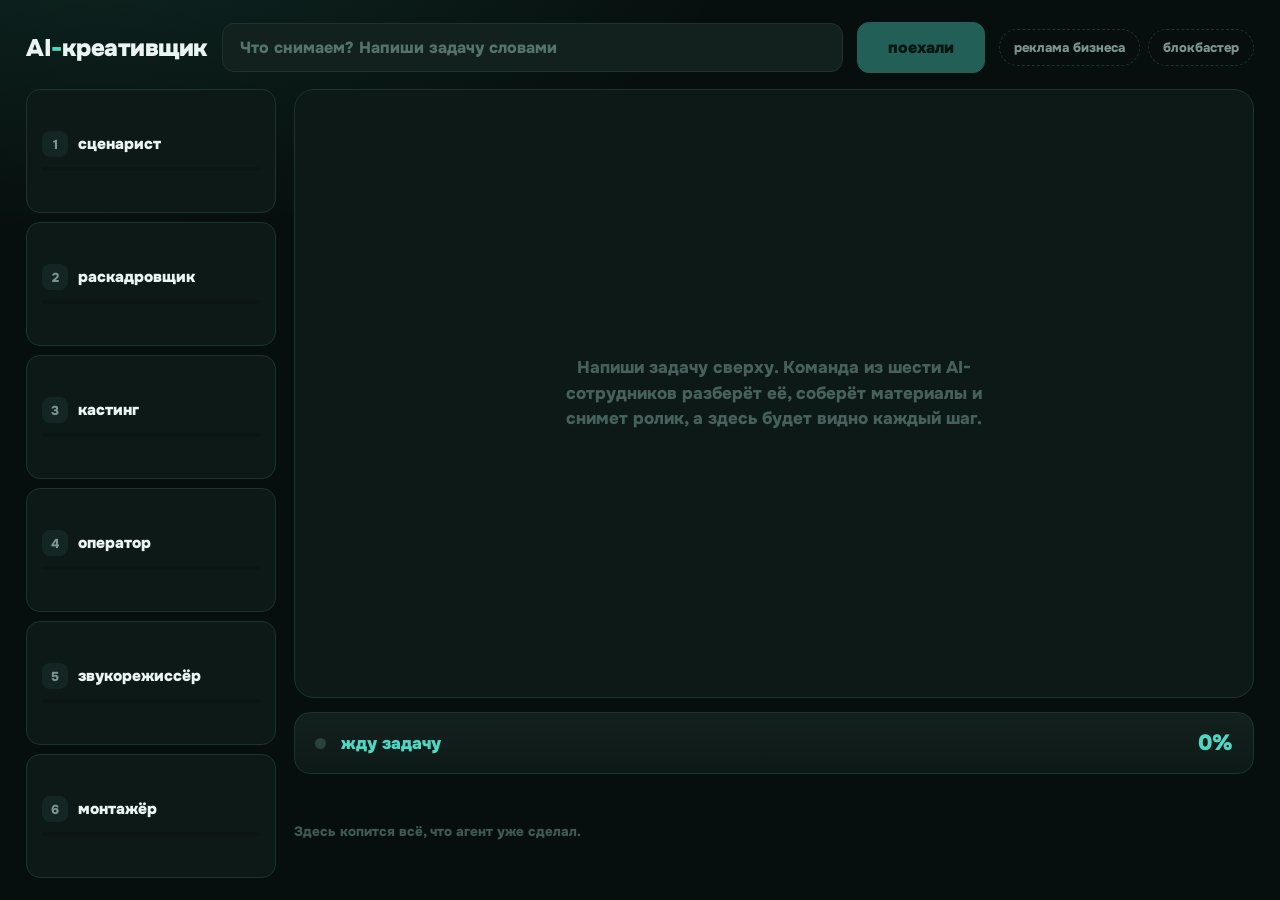
==== 04-video/vitrina/index.html @ 6f53160d "Видео: полная витрина креативщика вместо упрощённой панели Шесть сотрудников, два маршрута, сценарии" ====
<!doctype html>
<html lang="ru">
<head>
<meta charset="utf-8">
<meta name="viewport" content="width=device-width, initial-scale=1">
<title>AI-креативщик</title>
<style>
  @font-face { font-family: 'Onest'; src: url('lib/Onest-ExtraBold.ttf'); font-weight: 800; font-display: swap; }
  @font-face { font-family: 'OnestB'; src: url('lib/Onest-Black.ttf'); font-weight: 900; font-display: swap; }

  :root {
    --bg: #060f0d; --panel: #0d1917; --panel2: #13211e; --line: #1e332e;
    --text: #eaf4f2; --dim: #7b968f; --accent: #4ED8C4; --accent-dim: #2b6f66; --warn: #f0b64d;
  }
  * { margin: 0; padding: 0; box-sizing: border-box; }
  html, body { height: 100%; }
  body {
    background: var(--bg); color: var(--text);
    font-family: 'Onest', system-ui, -apple-system, 'Segoe UI', sans-serif; font-weight: 800;
    background-image: radial-gradient(1100px 600px at 8% -14%, rgba(78,216,196,.13), transparent 60%);
    padding: 22px 26px; display: flex; flex-direction: column;
  }
  #root { flex: 1 1 auto; display: flex; flex-direction: column; gap: 16px; min-height: 0; }

  button, input { font: inherit; color: inherit; appearance: none; -webkit-appearance: none;
    background: var(--panel2); border: 1px solid var(--line); border-radius: 12px; padding: 13px 17px; }
  button { cursor: pointer; transition: .15s; font-size: 15px; }
  button:hover:not(:disabled) { border-color: var(--accent-dim); }
  button:disabled { opacity: .4; cursor: default; }
  button.go { background: var(--accent); color: #04211c; border-color: var(--accent);
    font-family: 'OnestB', sans-serif; font-weight: 900; padding: 14px 30px; font-size: 16px; }

  /* ── ШАПКА ── */
  .top { display: flex; align-items: center; gap: 14px; flex: 0 0 auto; }
  .logo { font-family: 'OnestB', sans-serif; font-weight: 900; font-size: 24px; letter-spacing: -.02em; white-space: nowrap; }
  .logo span { color: var(--accent); }
  .top input { flex: 1; font-weight: 500; font-size: 16px; }
  .top input::placeholder { color: #55736d; }
  .hint { display: flex; gap: 8px; flex: 0 0 auto; }
  .hint button { padding: 9px 14px; font-size: 13px; border-radius: 99px; border-style: dashed; color: var(--dim); background: none; }
  .hint button:hover:not(:disabled) { color: var(--accent); }

  /* ── ПОЛЕ ── */
  .body { flex: 1 1 auto; display: grid; grid-template-columns: 250px 1fr; gap: 18px; min-height: 0; }

  .steps { display: flex; flex-direction: column; gap: 9px; min-height: 0; }
  .st { background: var(--panel); border: 1px solid var(--line); border-radius: 14px; padding: 13px 15px; transition: .3s;
    flex: 1 1 0; display: flex; flex-direction: column; justify-content: center; }
  .st.active { border-color: var(--accent); background: var(--panel2); box-shadow: 0 0 0 4px rgba(78,216,196,.07); }
  .st.done { border-color: #24483f; }
  .st .row { display: flex; align-items: center; gap: 10px; }
  .st em { font-style: normal; width: 26px; height: 26px; flex: 0 0 26px; border-radius: 8px; display: grid; place-items: center;
    background: #142623; color: var(--dim); font-size: 13px; }
  .st.active em { background: var(--accent); color: #04211c; }
  .st.done em { background: #1b3d36; color: var(--accent); }
  .st b { font-family: 'OnestB', sans-serif; font-weight: 900; font-size: 15.5px; }
  .st .p { height: 4px; background: #0b1614; border-radius: 99px; overflow: hidden; margin-top: 10px; }
  .st .p i { display: block; height: 100%; background: var(--accent); transition: width .5s ease; }

  .scene { display: flex; flex-direction: column; gap: 14px; min-height: 0; }

  .stage { flex: 1 1 auto; background: var(--panel); border: 1px solid var(--line); border-radius: 20px;
    display: grid; place-items: center; overflow: hidden; position: relative; min-height: 0; padding: 20px; }
  .stage > * { max-width: 100%; max-height: 100%; }
  .stage > .fin { height: 100%; }
  .stage .shot { width: 100%; height: 100%; object-fit: contain; border-radius: 12px; display: block; animation: swap .5s ease; }
  @keyframes swap { from { opacity: 0; transform: scale(.975); } to { opacity: 1; transform: none; } }
  .stage .tag { position: absolute; left: 20px; top: 18px; background: rgba(6,15,13,.88); border: 1px solid var(--line);
    border-radius: 99px; padding: 8px 16px; font-size: 13.5px; font-weight: 500; }
  .stage .tag b { color: var(--accent); font-family: 'OnestB', sans-serif; font-weight: 900; }
  .stage .idle { color: #46615c; font-size: 17px; text-align: center; max-width: 460px; line-height: 1.5; font-weight: 500; }
  .stage pre { font-family: ui-monospace, Consolas, monospace; font-size: clamp(15px, 1.3vw, 21px); line-height: 2; color: #a8ccc5;
    white-space: pre-wrap; font-weight: 400; max-height: 100%; overflow: hidden; animation: swap .5s ease; }
  .stage video { width: 100%; height: 100%; object-fit: contain; border-radius: 12px; background: #000; }

  .fin { display: flex; gap: 30px; align-items: center; justify-content: center; width: 100%; height: 100%; align-self: stretch; animation: swap .5s ease; min-height: 0; }
  .fin video { height: 100%; max-height: 100%; width: auto; max-width: 52%; object-fit: contain; border-radius: 14px; background: #000; flex: 0 0 auto; }
  .fin .info { flex: 0 1 380px; min-width: 240px; }
  .fin .info h4 { font-family: 'OnestB', sans-serif; font-weight: 900; font-size: clamp(30px, 3.2vw, 46px); line-height: 1.05; letter-spacing: -.02em; }
  .fin .info h4 span { color: var(--accent); }
  .fin .info p { color: var(--dim); font-size: 16px; margin-top: 12px; font-weight: 500; }
  .fin .info ul { list-style: none; margin-top: 20px; display: grid; gap: 9px; }
  .fin .info li { display: flex; gap: 10px; align-items: center; font-size: 15.5px; }
  .fin .info li em { font-style: normal; color: var(--accent); }

  .render { text-align: center; animation: swap .4s ease; }
  .render .big { font-family: 'OnestB', sans-serif; font-weight: 900; font-size: clamp(56px, 8vw, 96px); color: var(--accent); line-height: 1; }
  .render .cap { font-size: 17px; color: var(--dim); margin-top: 14px; font-weight: 500; }
  .render .ring { width: min(52vh, 320px); height: 6px; background: #0b1614; border-radius: 99px; margin: 22px auto 0; overflow: hidden; }
  .render .ring i { display: block; height: 100%; background: linear-gradient(90deg, var(--accent-dim), var(--accent)); transition: width .4s linear; }

  .say { flex: 0 0 auto; background: linear-gradient(180deg, var(--panel2), var(--panel));
    border: 1px solid var(--accent-dim); border-radius: 16px; padding: 16px 20px; display: flex; align-items: center; gap: 15px; }
  .say.idle { border-color: var(--line); }
  .dot { width: 11px; height: 11px; flex: 0 0 11px; border-radius: 99px; background: var(--accent);
    box-shadow: 0 0 0 0 rgba(78,216,196,.55); animation: pulse 1.6s infinite; }
  .say.idle .dot { animation: none; background: #2a413c; }
  @keyframes pulse { 70% { box-shadow: 0 0 0 13px rgba(78,216,196,0); } 100% { box-shadow: 0 0 0 0 rgba(78,216,196,0); } }
  .say .who { font-family: 'OnestB', sans-serif; font-weight: 900; font-size: 17px; color: var(--accent); white-space: nowrap; }
  .say .txt { font-size: 18px; line-height: 1.3; flex: 1; }
  .say .txt.warn { color: var(--warn); }
  .say .num { font-family: 'OnestB', sans-serif; font-weight: 900; font-size: 22px; color: var(--accent); white-space: nowrap; }

  .strip { flex: 0 0 auto; display: flex; gap: 10px; overflow-x: auto; padding-bottom: 4px; min-height: 90px; align-items: center; }
  .strip::-webkit-scrollbar { height: 6px; }
  .strip::-webkit-scrollbar-thumb { background: #1e332e; border-radius: 99px; }
  .thumb { flex: 0 0 130px; height: 82px; border-radius: 11px; overflow: hidden; border: 1px solid var(--line);
    background: var(--panel); position: relative; animation: swap .4s ease backwards; }
  .thumb img { width: 100%; height: 100%; object-fit: cover; display: block; opacity: .85; }
  .thumb .n { position: absolute; left: 0; right: 0; bottom: 0; background: linear-gradient(transparent, rgba(6,15,13,.94));
    padding: 16px 8px 6px; font-size: 11.5px; font-family: 'OnestB', sans-serif; font-weight: 900; }
  .thumb.txt { display: grid; place-items: center; color: var(--dim); font-size: 12px; text-align: center; padding: 8px; font-weight: 500; }
  .strip .empty { color: #3f5955; font-size: 13.5px; font-weight: 500; }

  @media (max-width: 1150px) {
    .body { grid-template-columns: 1fr; }
    .steps { flex-direction: row; overflow-x: auto; }
    .st { flex: 0 0 170px; }
  }
</style>
</head>
<body>
<div id="root"></div>

<script src="lib/react.production.min.js"></script>
<script src="lib/react-dom.production.min.js"></script>
<script src="scenarii.js"></script>
<script>
(function () {
  var e = React.createElement;
  var useState = React.useState, useRef = React.useRef, useEffect = React.useEffect;

  function mmss(s) {
    s = Math.max(0, Math.round(s));
    var m = Math.floor(s / 60), x = s % 60;
    return m + ':' + (x < 10 ? '0' : '') + x;
  }

  function App() {
    var a = useState(''), text = a[0], setText = a[1];
    var b = useState(null), route = b[0], setRoute = b[1];
    var c = useState(-1), stage = c[0], setStage = c[1];
    var d = useState(null), now = d[0], setNow = d[1];
    var f = useState(null), shot = f[0], setShot = f[1];
    var g = useState([]), strip = g[0], setStrip = g[1];
    var h = useState({}), prog = h[0], setProg = h[1];
    var i2 = useState(false), running = i2[0], setRunning = i2[1];
    var j = useState(false), fin = j[0], setFin = j[1];

    var timers = useRef([]), stripBox = useRef(null);
    var speed = (typeof SHOW_SPEED === 'number' && SHOW_SPEED > 0) ? SHOW_SPEED : 40;

    useEffect(function () { if (stripBox.current) stripBox.current.scrollLeft = stripBox.current.scrollWidth; }, [strip]);
    useEffect(function () { return function () { timers.current.forEach(clearTimeout); }; }, []);

    function start(q) {
      var query = (q === undefined ? text : q).trim();
      if (!query) return;
      timers.current.forEach(clearTimeout); timers.current = [];

      var r = pickRoute(query);
      setText(query); setRoute(r); setStage(-1); setNow(null); setShot(null);
      setStrip([]); setProg({}); setFin(false); setRunning(true);

      var per = {};
      r.steps.forEach(function (s) { per[s.stage] = (per[s.stage] || 0) + 1; });

      var t = 450, uid = 0, seen = {};

      r.steps.forEach(function (st) {
        var shown = st.render ? Math.max(1700, (st.wait * 1000) / speed) : Math.max(560, (st.wait * 1000) / speed);
        var visual = st.input || st.art || null;

        timers.current.push(setTimeout(function () {
          setStage(st.stage);
          setNow({ who: st.who, text: st.text, warn: st.warn, render: !!st.render, total: st.wait, left: st.wait, frac: 0 });
          if (visual) setShot({ kind: visual.type === 'text' ? 'text' : 'image', data: visual, key: 's' + (++uid) });
        }, t));

        var ticks = st.render ? 40 : 8;
        for (var q2 = 1; q2 <= ticks; q2++) {
          (function (n) {
            timers.current.push(setTimeout(function () {
              var frac = n / ticks;
              setNow(function (p) { return p ? Object.assign({}, p, { left: st.wait * (1 - frac), frac: frac }) : p; });
              setProg(function (p) {
                var o = Object.assign({}, p);
                o[st.stage] = Math.round(((seen[st.stage] || 0) + frac) / per[st.stage] * 100);
                return o;
              });
            }, t + (shown / ticks) * n));
          })(q2);
        }

        t += shown;

        timers.current.push(setTimeout(function () {
          seen[st.stage] = (seen[st.stage] || 0) + 1;
          if (visual) {
            setStrip(function (p) {
              return p.concat([{ id: 'f' + p.length, src: visual.src, title: visual.title || '', text: visual.type === 'text' }]);
            });
          }
        }, t));
        t += 140;
      });

      timers.current.push(setTimeout(function () {
        setStage(CREW.length); setFin(true); setRunning(false);
        setNow(null); setShot({ kind: 'video', data: r, key: 'final' });
      }, t + 350));
    }

    var overall = fin ? 100 : stage < 0 ? 0 : Math.round(((stage + (now && now.frac ? now.frac : 0)) / CREW.length) * 100);

    var sceneInner;
    if (now && now.render) {
      var pct = Math.round((now.frac || 0) * 100);
      sceneInner = e('div', { className: 'render' },
        e('div', { className: 'big' }, mmss(now.left)),
        e('div', { className: 'cap' }, now.text + ' · осталось из ' + mmss(now.total)),
        e('div', { className: 'ring' }, e('i', { style: { width: pct + '%' } })));
    } else if (shot && shot.kind === 'image') {
      sceneInner = e(React.Fragment, null,
        e('img', { className: 'shot', src: shot.data.src, alt: shot.data.title, key: shot.key }),
        e('div', { className: 'tag' }, e('b', null, shot.data.title),
          shot.data.note ? ' · ' + shot.data.note : shot.data.caption ? ' · ' + shot.data.caption : ''));
    } else if (shot && shot.kind === 'text') {
      sceneInner = e(React.Fragment, null,
        e('pre', { key: shot.key }, shot.data.body),
        e('div', { className: 'tag' }, e('b', null, shot.data.title), shot.data.caption ? ' · ' + shot.data.caption : ''));
    } else if (shot && shot.kind === 'video') {
      var bits = String(shot.data.meta || '').split('·').map(function (x) { return x.trim(); }).filter(Boolean);
      sceneInner = e('div', { className: 'fin' },
        e('video', { src: shot.data.video, controls: true, autoPlay: true, playsInline: true, key: 'v' }),
        e('div', { className: 'info' },
          e('h4', null, 'Ролик ', e('span', null, 'готов')),
          e('p', null, shot.data.kind),
          e('ul', null, bits.map(function (x, i) {
            return e('li', { key: i }, e('em', null, '✓'), x);
          }))
        ));
    } else {
      sceneInner = e('p', { className: 'idle' }, 'Напиши задачу сверху. Команда из шести AI-сотрудников разберёт её, соберёт материалы и снимет ролик, а здесь будет видно каждый шаг.');
    }

    return e(React.Fragment, null,
      e('div', { className: 'top' },
        e('div', { className: 'logo' }, 'AI', e('span', null, '-'), 'креативщик'),
        e('input', { value: text, placeholder: 'Что снимаем? Напиши задачу словами',
          onChange: function (ev) { setText(ev.target.value); },
          onKeyDown: function (ev) { if (ev.key === 'Enter') start(); }, disabled: running }),
        e('button', { className: 'go', onClick: function () { start(); }, disabled: running || !text.trim() },
          running ? 'работаю' : fin ? 'ещё раз' : 'поехали'),
        e('div', { className: 'hint' }, ROUTES.map(function (r) {
          return e('button', { key: r.id, disabled: running,
            onClick: function () { setText(r.examples[0]); start(r.examples[0]); } }, r.btn || r.kind);
        }))
      ),

      e('div', { className: 'body' },
        e('div', { className: 'steps' }, CREW.map(function (m, i) {
          var cls = i < stage ? 'done' : i === stage ? 'active' : '';
          var p = i < stage ? 100 : (prog[i] || 0);
          return e('div', { className: 'st ' + cls, key: m.role },
            e('div', { className: 'row' }, e('em', null, i < stage ? '✓' : String(i + 1)), e('b', null, m.role.replace('AI-', ''))),
            e('div', { className: 'p' }, e('i', { style: { width: p + '%' } })));
        })),

        e('div', { className: 'scene' },
          e('div', { className: 'stage' }, sceneInner),

          e('div', { className: 'say' + (now ? '' : ' idle') },
            e('div', { className: 'dot' }),
            e('div', { className: 'who' }, now ? 'AI-' + now.who : fin ? 'готово' : 'жду задачу'),
            e('div', { className: 'txt' + (now && now.warn ? ' warn' : '') },
              now ? now.text : fin ? 'Ролик собран, играет выше.' : route ? route.plan : ''),
            e('div', { className: 'num' }, overall + '%')
          ),

          e('div', { className: 'strip', ref: stripBox },
            strip.length === 0
              ? e('span', { className: 'empty' }, 'Здесь копится всё, что агент уже сделал.')
              : strip.map(function (x, i) {
                  return x.text
                    ? e('div', { className: 'thumb txt', key: x.id, style: { animationDelay: (i * 40) + 'ms' } }, x.title)
                    : e('div', { className: 'thumb', key: x.id, style: { animationDelay: (i * 40) + 'ms' } },
                        e('img', { src: x.src, alt: x.title }), e('div', { className: 'n' }, x.title));
                })
          )
        )
      )
    );
  }

  ReactDOM.createRoot(document.getElementById('root')).render(e(App));
})();
</script>
</body>
</html>
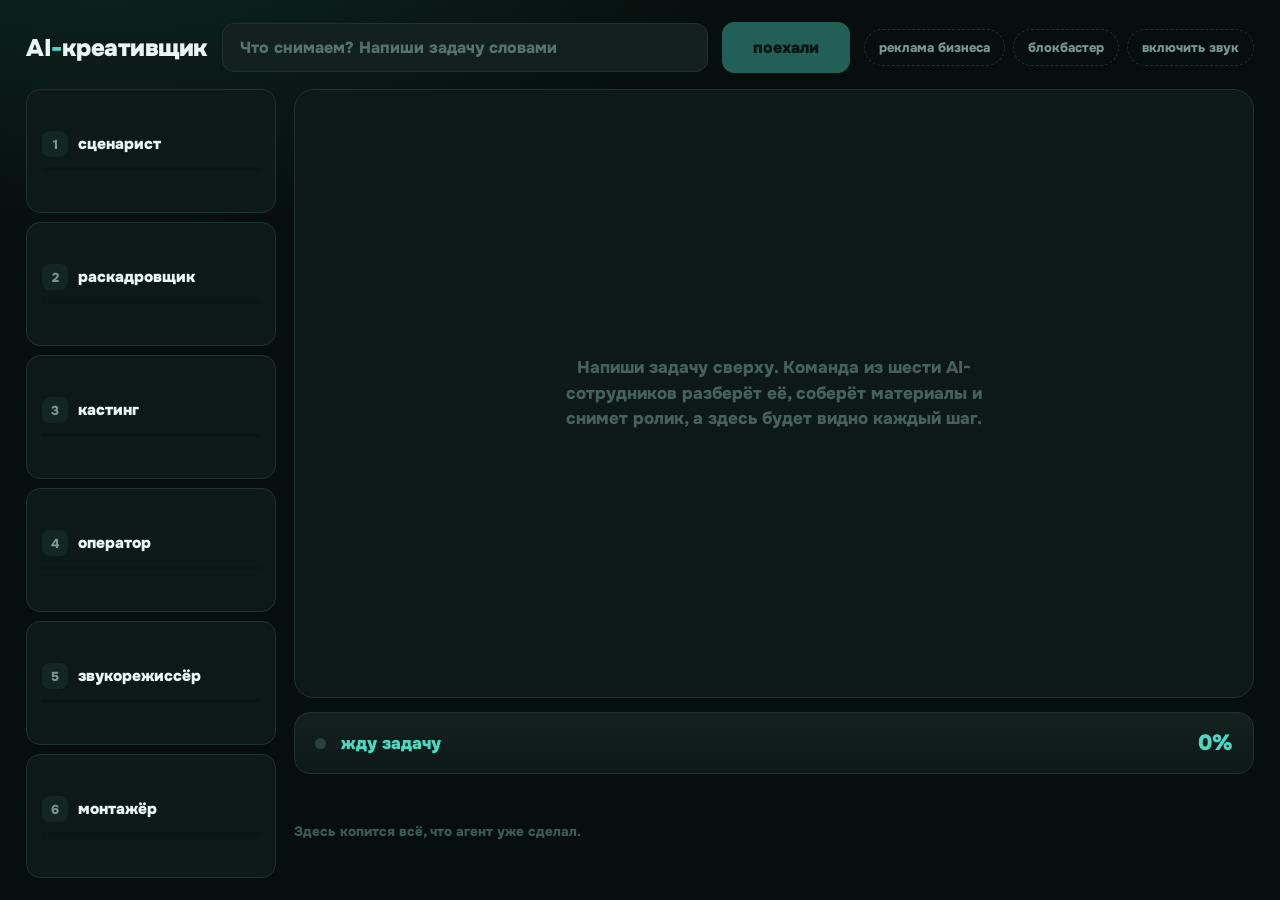
==== commit 05dec179: "Звук на всех экранах, витрина больше не проматывается У витрины стояла скорость 40x — бизнес-маршрут" ====
--- a/04-video/vitrina/index.html
+++ b/04-video/vitrina/index.html
@@ -1,300 +1,346 @@
-<!doctype html>
-<html lang="ru">
-<head>
-<meta charset="utf-8">
-<meta name="viewport" content="width=device-width, initial-scale=1">
-<title>AI-креативщик</title>
-<style>
-  @font-face { font-family: 'Onest'; src: url('lib/Onest-ExtraBold.ttf'); font-weight: 800; font-display: swap; }
-  @font-face { font-family: 'OnestB'; src: url('lib/Onest-Black.ttf'); font-weight: 900; font-display: swap; }
-
-  :root {
-    --bg: #060f0d; --panel: #0d1917; --panel2: #13211e; --line: #1e332e;
-    --text: #eaf4f2; --dim: #7b968f; --accent: #4ED8C4; --accent-dim: #2b6f66; --warn: #f0b64d;
-  }
-  * { margin: 0; padding: 0; box-sizing: border-box; }
-  html, body { height: 100%; }
-  body {
-    background: var(--bg); color: var(--text);
-    font-family: 'Onest', system-ui, -apple-system, 'Segoe UI', sans-serif; font-weight: 800;
-    background-image: radial-gradient(1100px 600px at 8% -14%, rgba(78,216,196,.13), transparent 60%);
-    padding: 22px 26px; display: flex; flex-direction: column;
-  }
-  #root { flex: 1 1 auto; display: flex; flex-direction: column; gap: 16px; min-height: 0; }
-
-  button, input { font: inherit; color: inherit; appearance: none; -webkit-appearance: none;
-    background: var(--panel2); border: 1px solid var(--line); border-radius: 12px; padding: 13px 17px; }
-  button { cursor: pointer; transition: .15s; font-size: 15px; }
-  button:hover:not(:disabled) { border-color: var(--accent-dim); }
-  button:disabled { opacity: .4; cursor: default; }
-  button.go { background: var(--accent); color: #04211c; border-color: var(--accent);
-    font-family: 'OnestB', sans-serif; font-weight: 900; padding: 14px 30px; font-size: 16px; }
-
-  /* ── ШАПКА ── */
-  .top { display: flex; align-items: center; gap: 14px; flex: 0 0 auto; }
-  .logo { font-family: 'OnestB', sans-serif; font-weight: 900; font-size: 24px; letter-spacing: -.02em; white-space: nowrap; }
-  .logo span { color: var(--accent); }
-  .top input { flex: 1; font-weight: 500; font-size: 16px; }
-  .top input::placeholder { color: #55736d; }
-  .hint { display: flex; gap: 8px; flex: 0 0 auto; }
-  .hint button { padding: 9px 14px; font-size: 13px; border-radius: 99px; border-style: dashed; color: var(--dim); background: none; }
-  .hint button:hover:not(:disabled) { color: var(--accent); }
-
-  /* ── ПОЛЕ ── */
-  .body { flex: 1 1 auto; display: grid; grid-template-columns: 250px 1fr; gap: 18px; min-height: 0; }
-
-  .steps { display: flex; flex-direction: column; gap: 9px; min-height: 0; }
-  .st { background: var(--panel); border: 1px solid var(--line); border-radius: 14px; padding: 13px 15px; transition: .3s;
-    flex: 1 1 0; display: flex; flex-direction: column; justify-content: center; }
-  .st.active { border-color: var(--accent); background: var(--panel2); box-shadow: 0 0 0 4px rgba(78,216,196,.07); }
-  .st.done { border-color: #24483f; }
-  .st .row { display: flex; align-items: center; gap: 10px; }
-  .st em { font-style: normal; width: 26px; height: 26px; flex: 0 0 26px; border-radius: 8px; display: grid; place-items: center;
-    background: #142623; color: var(--dim); font-size: 13px; }
-  .st.active em { background: var(--accent); color: #04211c; }
-  .st.done em { background: #1b3d36; color: var(--accent); }
-  .st b { font-family: 'OnestB', sans-serif; font-weight: 900; font-size: 15.5px; }
-  .st .p { height: 4px; background: #0b1614; border-radius: 99px; overflow: hidden; margin-top: 10px; }
-  .st .p i { display: block; height: 100%; background: var(--accent); transition: width .5s ease; }
-
-  .scene { display: flex; flex-direction: column; gap: 14px; min-height: 0; }
-
-  .stage { flex: 1 1 auto; background: var(--panel); border: 1px solid var(--line); border-radius: 20px;
-    display: grid; place-items: center; overflow: hidden; position: relative; min-height: 0; padding: 20px; }
-  .stage > * { max-width: 100%; max-height: 100%; }
-  .stage > .fin { height: 100%; }
-  .stage .shot { width: 100%; height: 100%; object-fit: contain; border-radius: 12px; display: block; animation: swap .5s ease; }
-  @keyframes swap { from { opacity: 0; transform: scale(.975); } to { opacity: 1; transform: none; } }
-  .stage .tag { position: absolute; left: 20px; top: 18px; background: rgba(6,15,13,.88); border: 1px solid var(--line);
-    border-radius: 99px; padding: 8px 16px; font-size: 13.5px; font-weight: 500; }
-  .stage .tag b { color: var(--accent); font-family: 'OnestB', sans-serif; font-weight: 900; }
-  .stage .idle { color: #46615c; font-size: 17px; text-align: center; max-width: 460px; line-height: 1.5; font-weight: 500; }
-  .stage pre { font-family: ui-monospace, Consolas, monospace; font-size: clamp(15px, 1.3vw, 21px); line-height: 2; color: #a8ccc5;
-    white-space: pre-wrap; font-weight: 400; max-height: 100%; overflow: hidden; animation: swap .5s ease; }
-  .stage video { width: 100%; height: 100%; object-fit: contain; border-radius: 12px; background: #000; }
-
-  .fin { display: flex; gap: 30px; align-items: center; justify-content: center; width: 100%; height: 100%; align-self: stretch; animation: swap .5s ease; min-height: 0; }
-  .fin video { height: 100%; max-height: 100%; width: auto; max-width: 52%; object-fit: contain; border-radius: 14px; background: #000; flex: 0 0 auto; }
-  .fin .info { flex: 0 1 380px; min-width: 240px; }
-  .fin .info h4 { font-family: 'OnestB', sans-serif; font-weight: 900; font-size: clamp(30px, 3.2vw, 46px); line-height: 1.05; letter-spacing: -.02em; }
-  .fin .info h4 span { color: var(--accent); }
-  .fin .info p { color: var(--dim); font-size: 16px; margin-top: 12px; font-weight: 500; }
-  .fin .info ul { list-style: none; margin-top: 20px; display: grid; gap: 9px; }
-  .fin .info li { display: flex; gap: 10px; align-items: center; font-size: 15.5px; }
-  .fin .info li em { font-style: normal; color: var(--accent); }
-
-  .render { text-align: center; animation: swap .4s ease; }
-  .render .big { font-family: 'OnestB', sans-serif; font-weight: 900; font-size: clamp(56px, 8vw, 96px); color: var(--accent); line-height: 1; }
-  .render .cap { font-size: 17px; color: var(--dim); margin-top: 14px; font-weight: 500; }
-  .render .ring { width: min(52vh, 320px); height: 6px; background: #0b1614; border-radius: 99px; margin: 22px auto 0; overflow: hidden; }
-  .render .ring i { display: block; height: 100%; background: linear-gradient(90deg, var(--accent-dim), var(--accent)); transition: width .4s linear; }
-
-  .say { flex: 0 0 auto; background: linear-gradient(180deg, var(--panel2), var(--panel));
-    border: 1px solid var(--accent-dim); border-radius: 16px; padding: 16px 20px; display: flex; align-items: center; gap: 15px; }
-  .say.idle { border-color: var(--line); }
-  .dot { width: 11px; height: 11px; flex: 0 0 11px; border-radius: 99px; background: var(--accent);
-    box-shadow: 0 0 0 0 rgba(78,216,196,.55); animation: pulse 1.6s infinite; }
-  .say.idle .dot { animation: none; background: #2a413c; }
-  @keyframes pulse { 70% { box-shadow: 0 0 0 13px rgba(78,216,196,0); } 100% { box-shadow: 0 0 0 0 rgba(78,216,196,0); } }
-  .say .who { font-family: 'OnestB', sans-serif; font-weight: 900; font-size: 17px; color: var(--accent); white-space: nowrap; }
-  .say .txt { font-size: 18px; line-height: 1.3; flex: 1; }
-  .say .txt.warn { color: var(--warn); }
-  .say .num { font-family: 'OnestB', sans-serif; font-weight: 900; font-size: 22px; color: var(--accent); white-space: nowrap; }
-
-  .strip { flex: 0 0 auto; display: flex; gap: 10px; overflow-x: auto; padding-bottom: 4px; min-height: 90px; align-items: center; }
-  .strip::-webkit-scrollbar { height: 6px; }
-  .strip::-webkit-scrollbar-thumb { background: #1e332e; border-radius: 99px; }
-  .thumb { flex: 0 0 130px; height: 82px; border-radius: 11px; overflow: hidden; border: 1px solid var(--line);
-    background: var(--panel); position: relative; animation: swap .4s ease backwards; }
-  .thumb img { width: 100%; height: 100%; object-fit: cover; display: block; opacity: .85; }
-  .thumb .n { position: absolute; left: 0; right: 0; bottom: 0; background: linear-gradient(transparent, rgba(6,15,13,.94));
-    padding: 16px 8px 6px; font-size: 11.5px; font-family: 'OnestB', sans-serif; font-weight: 900; }
-  .thumb.txt { display: grid; place-items: center; color: var(--dim); font-size: 12px; text-align: center; padding: 8px; font-weight: 500; }
-  .strip .empty { color: #3f5955; font-size: 13.5px; font-weight: 500; }
-
-  @media (max-width: 1150px) {
-    .body { grid-template-columns: 1fr; }
-    .steps { flex-direction: row; overflow-x: auto; }
-    .st { flex: 0 0 170px; }
-  }
-</style>
-</head>
-<body>
-<div id="root"></div>
-
-<script src="lib/react.production.min.js"></script>
-<script src="lib/react-dom.production.min.js"></script>
-<script src="scenarii.js"></script>
-<script>
-(function () {
-  var e = React.createElement;
-  var useState = React.useState, useRef = React.useRef, useEffect = React.useEffect;
-
-  function mmss(s) {
-    s = Math.max(0, Math.round(s));
-    var m = Math.floor(s / 60), x = s % 60;
-    return m + ':' + (x < 10 ? '0' : '') + x;
-  }
-
-  function App() {
-    var a = useState(''), text = a[0], setText = a[1];
-    var b = useState(null), route = b[0], setRoute = b[1];
-    var c = useState(-1), stage = c[0], setStage = c[1];
-    var d = useState(null), now = d[0], setNow = d[1];
-    var f = useState(null), shot = f[0], setShot = f[1];
-    var g = useState([]), strip = g[0], setStrip = g[1];
-    var h = useState({}), prog = h[0], setProg = h[1];
-    var i2 = useState(false), running = i2[0], setRunning = i2[1];
-    var j = useState(false), fin = j[0], setFin = j[1];
-
-    var timers = useRef([]), stripBox = useRef(null);
-    var speed = (typeof SHOW_SPEED === 'number' && SHOW_SPEED > 0) ? SHOW_SPEED : 40;
-
-    useEffect(function () { if (stripBox.current) stripBox.current.scrollLeft = stripBox.current.scrollWidth; }, [strip]);
-    useEffect(function () { return function () { timers.current.forEach(clearTimeout); }; }, []);
-
-    function start(q) {
-      var query = (q === undefined ? text : q).trim();
-      if (!query) return;
-      timers.current.forEach(clearTimeout); timers.current = [];
-
-      var r = pickRoute(query);
-      setText(query); setRoute(r); setStage(-1); setNow(null); setShot(null);
-      setStrip([]); setProg({}); setFin(false); setRunning(true);
-
-      var per = {};
-      r.steps.forEach(function (s) { per[s.stage] = (per[s.stage] || 0) + 1; });
-
-      var t = 450, uid = 0, seen = {};
-
-      r.steps.forEach(function (st) {
-        var shown = st.render ? Math.max(1700, (st.wait * 1000) / speed) : Math.max(560, (st.wait * 1000) / speed);
-        var visual = st.input || st.art || null;
-
-        timers.current.push(setTimeout(function () {
-          setStage(st.stage);
-          setNow({ who: st.who, text: st.text, warn: st.warn, render: !!st.render, total: st.wait, left: st.wait, frac: 0 });
-          if (visual) setShot({ kind: visual.type === 'text' ? 'text' : 'image', data: visual, key: 's' + (++uid) });
-        }, t));
-
-        var ticks = st.render ? 40 : 8;
-        for (var q2 = 1; q2 <= ticks; q2++) {
-          (function (n) {
-            timers.current.push(setTimeout(function () {
-              var frac = n / ticks;
-              setNow(function (p) { return p ? Object.assign({}, p, { left: st.wait * (1 - frac), frac: frac }) : p; });
-              setProg(function (p) {
-                var o = Object.assign({}, p);
-                o[st.stage] = Math.round(((seen[st.stage] || 0) + frac) / per[st.stage] * 100);
-                return o;
-              });
-            }, t + (shown / ticks) * n));
-          })(q2);
-        }
-
-        t += shown;
-
-        timers.current.push(setTimeout(function () {
-          seen[st.stage] = (seen[st.stage] || 0) + 1;
-          if (visual) {
-            setStrip(function (p) {
-              return p.concat([{ id: 'f' + p.length, src: visual.src, title: visual.title || '', text: visual.type === 'text' }]);
-            });
-          }
-        }, t));
-        t += 140;
-      });
-
-      timers.current.push(setTimeout(function () {
-        setStage(CREW.length); setFin(true); setRunning(false);
-        setNow(null); setShot({ kind: 'video', data: r, key: 'final' });
-      }, t + 350));
-    }
-
-    var overall = fin ? 100 : stage < 0 ? 0 : Math.round(((stage + (now && now.frac ? now.frac : 0)) / CREW.length) * 100);
-
-    var sceneInner;
-    if (now && now.render) {
-      var pct = Math.round((now.frac || 0) * 100);
-      sceneInner = e('div', { className: 'render' },
-        e('div', { className: 'big' }, mmss(now.left)),
-        e('div', { className: 'cap' }, now.text + ' · осталось из ' + mmss(now.total)),
-        e('div', { className: 'ring' }, e('i', { style: { width: pct + '%' } })));
-    } else if (shot && shot.kind === 'image') {
-      sceneInner = e(React.Fragment, null,
-        e('img', { className: 'shot', src: shot.data.src, alt: shot.data.title, key: shot.key }),
-        e('div', { className: 'tag' }, e('b', null, shot.data.title),
-          shot.data.note ? ' · ' + shot.data.note : shot.data.caption ? ' · ' + shot.data.caption : ''));
-    } else if (shot && shot.kind === 'text') {
-      sceneInner = e(React.Fragment, null,
-        e('pre', { key: shot.key }, shot.data.body),
-        e('div', { className: 'tag' }, e('b', null, shot.data.title), shot.data.caption ? ' · ' + shot.data.caption : ''));
-    } else if (shot && shot.kind === 'video') {
-      var bits = String(shot.data.meta || '').split('·').map(function (x) { return x.trim(); }).filter(Boolean);
-      sceneInner = e('div', { className: 'fin' },
-        e('video', { src: shot.data.video, controls: true, autoPlay: true, playsInline: true, key: 'v' }),
-        e('div', { className: 'info' },
-          e('h4', null, 'Ролик ', e('span', null, 'готов')),
-          e('p', null, shot.data.kind),
-          e('ul', null, bits.map(function (x, i) {
-            return e('li', { key: i }, e('em', null, '✓'), x);
-          }))
-        ));
-    } else {
-      sceneInner = e('p', { className: 'idle' }, 'Напиши задачу сверху. Команда из шести AI-сотрудников разберёт её, соберёт материалы и снимет ролик, а здесь будет видно каждый шаг.');
-    }
-
-    return e(React.Fragment, null,
-      e('div', { className: 'top' },
-        e('div', { className: 'logo' }, 'AI', e('span', null, '-'), 'креативщик'),
-        e('input', { value: text, placeholder: 'Что снимаем? Напиши задачу словами',
-          onChange: function (ev) { setText(ev.target.value); },
-          onKeyDown: function (ev) { if (ev.key === 'Enter') start(); }, disabled: running }),
-        e('button', { className: 'go', onClick: function () { start(); }, disabled: running || !text.trim() },
-          running ? 'работаю' : fin ? 'ещё раз' : 'поехали'),
-        e('div', { className: 'hint' }, ROUTES.map(function (r) {
-          return e('button', { key: r.id, disabled: running,
-            onClick: function () { setText(r.examples[0]); start(r.examples[0]); } }, r.btn || r.kind);
-        }))
-      ),
-
-      e('div', { className: 'body' },
-        e('div', { className: 'steps' }, CREW.map(function (m, i) {
-          var cls = i < stage ? 'done' : i === stage ? 'active' : '';
-          var p = i < stage ? 100 : (prog[i] || 0);
-          return e('div', { className: 'st ' + cls, key: m.role },
-            e('div', { className: 'row' }, e('em', null, i < stage ? '✓' : String(i + 1)), e('b', null, m.role.replace('AI-', ''))),
-            e('div', { className: 'p' }, e('i', { style: { width: p + '%' } })));
-        })),
-
-        e('div', { className: 'scene' },
-          e('div', { className: 'stage' }, sceneInner),
-
-          e('div', { className: 'say' + (now ? '' : ' idle') },
-            e('div', { className: 'dot' }),
-            e('div', { className: 'who' }, now ? 'AI-' + now.who : fin ? 'готово' : 'жду задачу'),
-            e('div', { className: 'txt' + (now && now.warn ? ' warn' : '') },
-              now ? now.text : fin ? 'Ролик собран, играет выше.' : route ? route.plan : ''),
-            e('div', { className: 'num' }, overall + '%')
-          ),
-
-          e('div', { className: 'strip', ref: stripBox },
-            strip.length === 0
-              ? e('span', { className: 'empty' }, 'Здесь копится всё, что агент уже сделал.')
-              : strip.map(function (x, i) {
-                  return x.text
-                    ? e('div', { className: 'thumb txt', key: x.id, style: { animationDelay: (i * 40) + 'ms' } }, x.title)
-                    : e('div', { className: 'thumb', key: x.id, style: { animationDelay: (i * 40) + 'ms' } },
-                        e('img', { src: x.src, alt: x.title }), e('div', { className: 'n' }, x.title));
-                })
-          )
-        )
-      )
-    );
-  }
-
-  ReactDOM.createRoot(document.getElementById('root')).render(e(App));
-})();
-</script>
-</body>
-</html>
+<!doctype html>
+<html lang="ru">
+<head>
+<meta charset="utf-8">
+<meta name="viewport" content="width=device-width, initial-scale=1">
+<title>AI-креативщик</title>
+<style>
+  @font-face { font-family: 'Onest'; src: url('lib/Onest-ExtraBold.ttf'); font-weight: 800; font-display: swap; }
+  @font-face { font-family: 'OnestB'; src: url('lib/Onest-Black.ttf'); font-weight: 900; font-display: swap; }
+
+  :root {
+    --bg: #060f0d; --panel: #0d1917; --panel2: #13211e; --line: #1e332e;
+    --text: #eaf4f2; --dim: #7b968f; --accent: #4ED8C4; --accent-dim: #2b6f66; --warn: #f0b64d;
+  }
+  * { margin: 0; padding: 0; box-sizing: border-box; }
+  html, body { height: 100%; }
+  body {
+    background: var(--bg); color: var(--text);
+    font-family: 'Onest', system-ui, -apple-system, 'Segoe UI', sans-serif; font-weight: 800;
+    background-image: radial-gradient(1100px 600px at 8% -14%, rgba(78,216,196,.13), transparent 60%);
+    padding: 22px 26px; display: flex; flex-direction: column;
+  }
+  #root { flex: 1 1 auto; display: flex; flex-direction: column; gap: 16px; min-height: 0; }
+
+  button, input { font: inherit; color: inherit; appearance: none; -webkit-appearance: none;
+    background: var(--panel2); border: 1px solid var(--line); border-radius: 12px; padding: 13px 17px; }
+  button { cursor: pointer; transition: .15s; font-size: 15px; }
+  button:hover:not(:disabled) { border-color: var(--accent-dim); }
+  button:disabled { opacity: .4; cursor: default; }
+  button.go { background: var(--accent); color: #04211c; border-color: var(--accent);
+    font-family: 'OnestB', sans-serif; font-weight: 900; padding: 14px 30px; font-size: 16px; }
+
+  /* ── ШАПКА ── */
+  .top { display: flex; align-items: center; gap: 14px; flex: 0 0 auto; }
+  .logo { font-family: 'OnestB', sans-serif; font-weight: 900; font-size: 24px; letter-spacing: -.02em; white-space: nowrap; }
+  .logo span { color: var(--accent); }
+  .top input { flex: 1; font-weight: 500; font-size: 16px; }
+  .top input::placeholder { color: #55736d; }
+  .hint { display: flex; gap: 8px; flex: 0 0 auto; }
+  .hint button { padding: 9px 14px; font-size: 13px; border-radius: 99px; border-style: dashed; color: var(--dim); background: none; }
+  .hint button:hover:not(:disabled) { color: var(--accent); }
+
+  /* ── ПОЛЕ ── */
+  .body { flex: 1 1 auto; display: grid; grid-template-columns: 250px 1fr; gap: 18px; min-height: 0; }
+
+  .steps { display: flex; flex-direction: column; gap: 9px; min-height: 0; }
+  .st { background: var(--panel); border: 1px solid var(--line); border-radius: 14px; padding: 13px 15px; transition: .3s;
+    flex: 1 1 0; display: flex; flex-direction: column; justify-content: center; }
+  .st.active { border-color: var(--accent); background: var(--panel2); box-shadow: 0 0 0 4px rgba(78,216,196,.07); }
+  .st.done { border-color: #24483f; }
+  .st .row { display: flex; align-items: center; gap: 10px; }
+  .st em { font-style: normal; width: 26px; height: 26px; flex: 0 0 26px; border-radius: 8px; display: grid; place-items: center;
+    background: #142623; color: var(--dim); font-size: 13px; }
+  .st.active em { background: var(--accent); color: #04211c; }
+  .st.done em { background: #1b3d36; color: var(--accent); }
+  .st b { font-family: 'OnestB', sans-serif; font-weight: 900; font-size: 15.5px; }
+  .st .p { height: 4px; background: #0b1614; border-radius: 99px; overflow: hidden; margin-top: 10px; }
+  .st .p i { display: block; height: 100%; background: var(--accent); transition: width .5s ease; }
+
+  .scene { display: flex; flex-direction: column; gap: 14px; min-height: 0; }
+
+  .stage { flex: 1 1 auto; background: var(--panel); border: 1px solid var(--line); border-radius: 20px;
+    display: grid; place-items: center; overflow: hidden; position: relative; min-height: 0; padding: 20px; }
+  .stage > * { max-width: 100%; max-height: 100%; }
+  .stage > .fin { height: 100%; }
+  .stage .shot { width: 100%; height: 100%; object-fit: contain; border-radius: 12px; display: block; animation: swap .5s ease; }
+  @keyframes swap { from { opacity: 0; transform: scale(.975); } to { opacity: 1; transform: none; } }
+  .stage .tag { position: absolute; left: 20px; top: 18px; background: rgba(6,15,13,.88); border: 1px solid var(--line);
+    border-radius: 99px; padding: 8px 16px; font-size: 13.5px; font-weight: 500; }
+  .stage .tag b { color: var(--accent); font-family: 'OnestB', sans-serif; font-weight: 900; }
+  .stage .idle { color: #46615c; font-size: 17px; text-align: center; max-width: 460px; line-height: 1.5; font-weight: 500; }
+  .stage pre { font-family: ui-monospace, Consolas, monospace; font-size: clamp(15px, 1.3vw, 21px); line-height: 2; color: #a8ccc5;
+    white-space: pre-wrap; font-weight: 400; max-height: 100%; overflow: hidden; animation: swap .5s ease; }
+  .stage video { width: 100%; height: 100%; object-fit: contain; border-radius: 12px; background: #000; }
+
+  .fin { display: flex; gap: 30px; align-items: center; justify-content: center; width: 100%; height: 100%; align-self: stretch; animation: swap .5s ease; min-height: 0; }
+  .fin video { height: 100%; max-height: 100%; width: auto; max-width: 52%; object-fit: contain; border-radius: 14px; background: #000; flex: 0 0 auto; }
+  .fin .info { flex: 0 1 380px; min-width: 240px; }
+  .fin .info h4 { font-family: 'OnestB', sans-serif; font-weight: 900; font-size: clamp(30px, 3.2vw, 46px); line-height: 1.05; letter-spacing: -.02em; }
+  .fin .info h4 span { color: var(--accent); }
+  .fin .info p { color: var(--dim); font-size: 16px; margin-top: 12px; font-weight: 500; }
+  .fin .info ul { list-style: none; margin-top: 20px; display: grid; gap: 9px; }
+  .fin .info li { display: flex; gap: 10px; align-items: center; font-size: 15.5px; }
+  .fin .info li em { font-style: normal; color: var(--accent); }
+
+  .render { text-align: center; animation: swap .4s ease; }
+  .render .big { font-family: 'OnestB', sans-serif; font-weight: 900; font-size: clamp(56px, 8vw, 96px); color: var(--accent); line-height: 1; }
+  .render .cap { font-size: 17px; color: var(--dim); margin-top: 14px; font-weight: 500; }
+  .render .ring { width: min(52vh, 320px); height: 6px; background: #0b1614; border-radius: 99px; margin: 22px auto 0; overflow: hidden; }
+  .render .ring i { display: block; height: 100%; background: linear-gradient(90deg, var(--accent-dim), var(--accent)); transition: width .4s linear; }
+
+  .say { flex: 0 0 auto; background: linear-gradient(180deg, var(--panel2), var(--panel));
+    border: 1px solid var(--accent-dim); border-radius: 16px; padding: 16px 20px; display: flex; align-items: center; gap: 15px; }
+  .say.idle { border-color: var(--line); }
+  .dot { width: 11px; height: 11px; flex: 0 0 11px; border-radius: 99px; background: var(--accent);
+    box-shadow: 0 0 0 0 rgba(78,216,196,.55); animation: pulse 1.6s infinite; }
+  .say.idle .dot { animation: none; background: #2a413c; }
+  @keyframes pulse { 70% { box-shadow: 0 0 0 13px rgba(78,216,196,0); } 100% { box-shadow: 0 0 0 0 rgba(78,216,196,0); } }
+  .say .who { font-family: 'OnestB', sans-serif; font-weight: 900; font-size: 17px; color: var(--accent); white-space: nowrap; }
+  .say .txt { font-size: 18px; line-height: 1.3; flex: 1; }
+  .say .txt.warn { color: var(--warn); }
+  .say .num { font-family: 'OnestB', sans-serif; font-weight: 900; font-size: 22px; color: var(--accent); white-space: nowrap; }
+
+  .strip { flex: 0 0 auto; display: flex; gap: 10px; overflow-x: auto; padding-bottom: 4px; min-height: 90px; align-items: center; }
+  .strip::-webkit-scrollbar { height: 6px; }
+  .strip::-webkit-scrollbar-thumb { background: #1e332e; border-radius: 99px; }
+  .thumb { flex: 0 0 130px; height: 82px; border-radius: 11px; overflow: hidden; border: 1px solid var(--line);
+    background: var(--panel); position: relative; animation: swap .4s ease backwards; }
+  .thumb img { width: 100%; height: 100%; object-fit: cover; display: block; opacity: .85; }
+  .thumb .n { position: absolute; left: 0; right: 0; bottom: 0; background: linear-gradient(transparent, rgba(6,15,13,.94));
+    padding: 16px 8px 6px; font-size: 11.5px; font-family: 'OnestB', sans-serif; font-weight: 900; }
+  .thumb.txt { display: grid; place-items: center; color: var(--dim); font-size: 12px; text-align: center; padding: 8px; font-weight: 500; }
+  .strip .empty { color: #3f5955; font-size: 13.5px; font-weight: 500; }
+
+  @media (max-width: 1150px) {
+    .body { grid-template-columns: 1fr; }
+    .steps { flex-direction: row; overflow-x: auto; }
+    .st { flex: 0 0 170px; }
+  }
+</style>
+<script>
+/* звук: аккорд, когда сотрудник закрыл свой кусок, и длинный на финале */
+(function(){
+  var actx = null;
+  window.__ZVUK__ = { on: false };
+  function ctx(){
+    if(!actx){
+      var C = window.AudioContext || window.webkitAudioContext;
+      if(!C) return null;
+      actx = new C();
+    }
+    if(actx.state === "suspended") actx.resume();
+    return actx;
+  }
+  function note(f, at, len, vol){
+    var a = ctx(); if(!a) return;
+    var o = a.createOscillator(), g = a.createGain();
+    o.type = "triangle";
+    o.frequency.setValueAtTime(f, a.currentTime + at);
+    g.gain.setValueAtTime(0, a.currentTime + at);
+    g.gain.linearRampToValueAtTime(vol, a.currentTime + at + .015);
+    g.gain.exponentialRampToValueAtTime(.0001, a.currentTime + at + len);
+    o.connect(g); g.connect(a.destination);
+    o.start(a.currentTime + at); o.stop(a.currentTime + at + len + .05);
+  }
+  window.__play = function(kind){
+    if(!window.__ZVUK__.on) return;
+    if(kind === "final"){ note(523.25,0,.5,.15); note(659.25,.1,.5,.13);
+                          note(783.99,.2,.5,.12); note(1046.5,.3,.7,.11); }
+    else if(kind === "step"){ note(880,0,.09,.08); }
+    else { note(659.25,0,.18,.16); note(830.61,.09,.18,.14); note(987.77,.18,.34,.12); }
+  };
+  document.addEventListener("click", function(e){
+    var b = e.target.closest && e.target.closest("[data-zvuk]");
+    if(!b) return;
+    window.__ZVUK__.on = !window.__ZVUK__.on;
+    b.dataset.on = window.__ZVUK__.on ? "1" : "0";
+    b.textContent = window.__ZVUK__.on ? "звук включён" : "включить звук";
+    if(window.__ZVUK__.on) window.__play("step");
+  });
+})();
+</script>
+</head>
+<body>
+<div id="root"></div>
+
+<script src="lib/react.production.min.js"></script>
+<script src="lib/react-dom.production.min.js"></script>
+<script src="scenarii.js"></script>
+<script>
+(function () {
+  var e = React.createElement;
+  var useState = React.useState, useRef = React.useRef, useEffect = React.useEffect;
+
+  function mmss(s) {
+    s = Math.max(0, Math.round(s));
+    var m = Math.floor(s / 60), x = s % 60;
+    return m + ':' + (x < 10 ? '0' : '') + x;
+  }
+
+  function App() {
+    var a = useState(''), text = a[0], setText = a[1];
+    var b = useState(null), route = b[0], setRoute = b[1];
+    var c = useState(-1), stage = c[0], setStage = c[1];
+    var d = useState(null), now = d[0], setNow = d[1];
+    var f = useState(null), shot = f[0], setShot = f[1];
+    var g = useState([]), strip = g[0], setStrip = g[1];
+    var h = useState({}), prog = h[0], setProg = h[1];
+    var i2 = useState(false), running = i2[0], setRunning = i2[1];
+    var j = useState(false), fin = j[0], setFin = j[1];
+
+    var timers = useRef([]), stripBox = useRef(null);
+    var speed = (typeof SHOW_SPEED === 'number' && SHOW_SPEED > 0) ? SHOW_SPEED : 40;
+
+    useEffect(function () { if (stripBox.current) stripBox.current.scrollLeft = stripBox.current.scrollWidth; }, [strip]);
+    useEffect(function () { return function () { timers.current.forEach(clearTimeout); }; }, []);
+
+    function start(q) {
+      var query = (q === undefined ? text : q).trim();
+      if (!query) return;
+      timers.current.forEach(clearTimeout); timers.current = [];
+
+      var r = pickRoute(query);
+      setText(query); setRoute(r); setStage(-1); setNow(null); setShot(null);
+      setStrip([]); setProg({}); setFin(false); setRunning(true);
+
+      var per = {};
+      r.steps.forEach(function (s) { per[s.stage] = (per[s.stage] || 0) + 1; });
+
+      var t = 450, uid = 0, seen = {};
+
+      r.steps.forEach(function (st) {
+        var shown = st.render ? Math.max(1700, (st.wait * 1000) / speed) : Math.max(560, (st.wait * 1000) / speed);
+        var visual = st.input || st.art || null;
+
+        timers.current.push(setTimeout(function () {
+          setStage(st.stage);
+          if(window.__play) window.__play('done');
+          setNow({ who: st.who, text: st.text, warn: st.warn, render: !!st.render, total: st.wait, left: st.wait, frac: 0 });
+          if (visual) setShot({ kind: visual.type === 'text' ? 'text' : 'image', data: visual, key: 's' + (++uid) });
+        }, t));
+
+        var ticks = st.render ? 40 : 8;
+        for (var q2 = 1; q2 <= ticks; q2++) {
+          (function (n) {
+            timers.current.push(setTimeout(function () {
+              var frac = n / ticks;
+              setNow(function (p) { return p ? Object.assign({}, p, { left: st.wait * (1 - frac), frac: frac }) : p; });
+              setProg(function (p) {
+                var o = Object.assign({}, p);
+                o[st.stage] = Math.round(((seen[st.stage] || 0) + frac) / per[st.stage] * 100);
+                return o;
+              });
+            }, t + (shown / ticks) * n));
+          })(q2);
+        }
+
+        t += shown;
+
+        timers.current.push(setTimeout(function () {
+          seen[st.stage] = (seen[st.stage] || 0) + 1;
+          if (visual) {
+            setStrip(function (p) {
+              return p.concat([{ id: 'f' + p.length, src: visual.src, title: visual.title || '', text: visual.type === 'text' }]);
+            });
+          }
+        }, t));
+        t += 140;
+      });
+
+      timers.current.push(setTimeout(function () {
+        setStage(CREW.length); setFin(true); setRunning(false);
+        if(window.__play) window.__play('final');
+        setNow(null); setShot({ kind: 'video', data: r, key: 'final' });
+      }, t + 350));
+    }
+
+    var overall = fin ? 100 : stage < 0 ? 0 : Math.round(((stage + (now && now.frac ? now.frac : 0)) / CREW.length) * 100);
+
+    var sceneInner;
+    if (now && now.render) {
+      var pct = Math.round((now.frac || 0) * 100);
+      sceneInner = e('div', { className: 'render' },
+        e('div', { className: 'big' }, mmss(now.left)),
+        e('div', { className: 'cap' }, now.text + ' · осталось из ' + mmss(now.total)),
+        e('div', { className: 'ring' }, e('i', { style: { width: pct + '%' } })));
+    } else if (shot && shot.kind === 'image') {
+      sceneInner = e(React.Fragment, null,
+        e('img', { className: 'shot', src: shot.data.src, alt: shot.data.title, key: shot.key }),
+        e('div', { className: 'tag' }, e('b', null, shot.data.title),
+          shot.data.note ? ' · ' + shot.data.note : shot.data.caption ? ' · ' + shot.data.caption : ''));
+    } else if (shot && shot.kind === 'text') {
+      sceneInner = e(React.Fragment, null,
+        e('pre', { key: shot.key }, shot.data.body),
+        e('div', { className: 'tag' }, e('b', null, shot.data.title), shot.data.caption ? ' · ' + shot.data.caption : ''));
+    } else if (shot && shot.kind === 'video') {
+      var bits = String(shot.data.meta || '').split('·').map(function (x) { return x.trim(); }).filter(Boolean);
+      sceneInner = e('div', { className: 'fin' },
+        e('video', { src: shot.data.video, controls: true, autoPlay: true, playsInline: true, key: 'v' }),
+        e('div', { className: 'info' },
+          e('h4', null, 'Ролик ', e('span', null, 'готов')),
+          e('p', null, shot.data.kind),
+          e('ul', null, bits.map(function (x, i) {
+            return e('li', { key: i }, e('em', null, '✓'), x);
+          }))
+        ));
+    } else {
+      sceneInner = e('p', { className: 'idle' }, 'Напиши задачу сверху. Команда из шести AI-сотрудников разберёт её, соберёт материалы и снимет ролик, а здесь будет видно каждый шаг.');
+    }
+
+    return e(React.Fragment, null,
+      e('div', { className: 'top' },
+        e('div', { className: 'logo' }, 'AI', e('span', null, '-'), 'креативщик'),
+        e('input', { value: text, placeholder: 'Что снимаем? Напиши задачу словами',
+          onChange: function (ev) { setText(ev.target.value); },
+          onKeyDown: function (ev) { if (ev.key === 'Enter') start(); }, disabled: running }),
+        e('button', { className: 'go', onClick: function () { start(); }, disabled: running || !text.trim() },
+          running ? 'работаю' : fin ? 'ещё раз' : 'поехали'),
+        e('div', { className: 'hint' }, ROUTES.map(function (r) {
+          return e('button', { key: r.id, disabled: running,
+            onClick: function () { setText(r.examples[0]); start(r.examples[0]); } }, r.btn || r.kind);
+        }).concat([
+          e('button', { key: 'zvuk', 'data-zvuk': '1', 'data-on': '0' }, 'включить звук')
+        ]))
+      ),
+
+      e('div', { className: 'body' },
+        e('div', { className: 'steps' }, CREW.map(function (m, i) {
+          var cls = i < stage ? 'done' : i === stage ? 'active' : '';
+          var p = i < stage ? 100 : (prog[i] || 0);
+          return e('div', { className: 'st ' + cls, key: m.role },
+            e('div', { className: 'row' }, e('em', null, i < stage ? '✓' : String(i + 1)), e('b', null, m.role.replace('AI-', ''))),
+            e('div', { className: 'p' }, e('i', { style: { width: p + '%' } })));
+        })),
+
+        e('div', { className: 'scene' },
+          e('div', { className: 'stage' }, sceneInner),
+
+          e('div', { className: 'say' + (now ? '' : ' idle') },
+            e('div', { className: 'dot' }),
+            e('div', { className: 'who' }, now ? 'AI-' + now.who : fin ? 'готово' : 'жду задачу'),
+            e('div', { className: 'txt' + (now && now.warn ? ' warn' : '') },
+              now ? now.text : fin ? 'Ролик собран, играет выше.' : route ? route.plan : ''),
+            e('div', { className: 'num' }, overall + '%')
+          ),
+
+          e('div', { className: 'strip', ref: stripBox },
+            strip.length === 0
+              ? e('span', { className: 'empty' }, 'Здесь копится всё, что агент уже сделал.')
+              : strip.map(function (x, i) {
+                  return x.text
+                    ? e('div', { className: 'thumb txt', key: x.id, style: { animationDelay: (i * 40) + 'ms' } }, x.title)
+                    : e('div', { className: 'thumb', key: x.id, style: { animationDelay: (i * 40) + 'ms' } },
+                        e('img', { src: x.src, alt: x.title }), e('div', { className: 'n' }, x.title));
+                })
+          )
+        )
+      )
+    );
+  }
+
+  ReactDOM.createRoot(document.getElementById('root')).render(e(App));
+})();
+</script>
+</body>
+</html>
